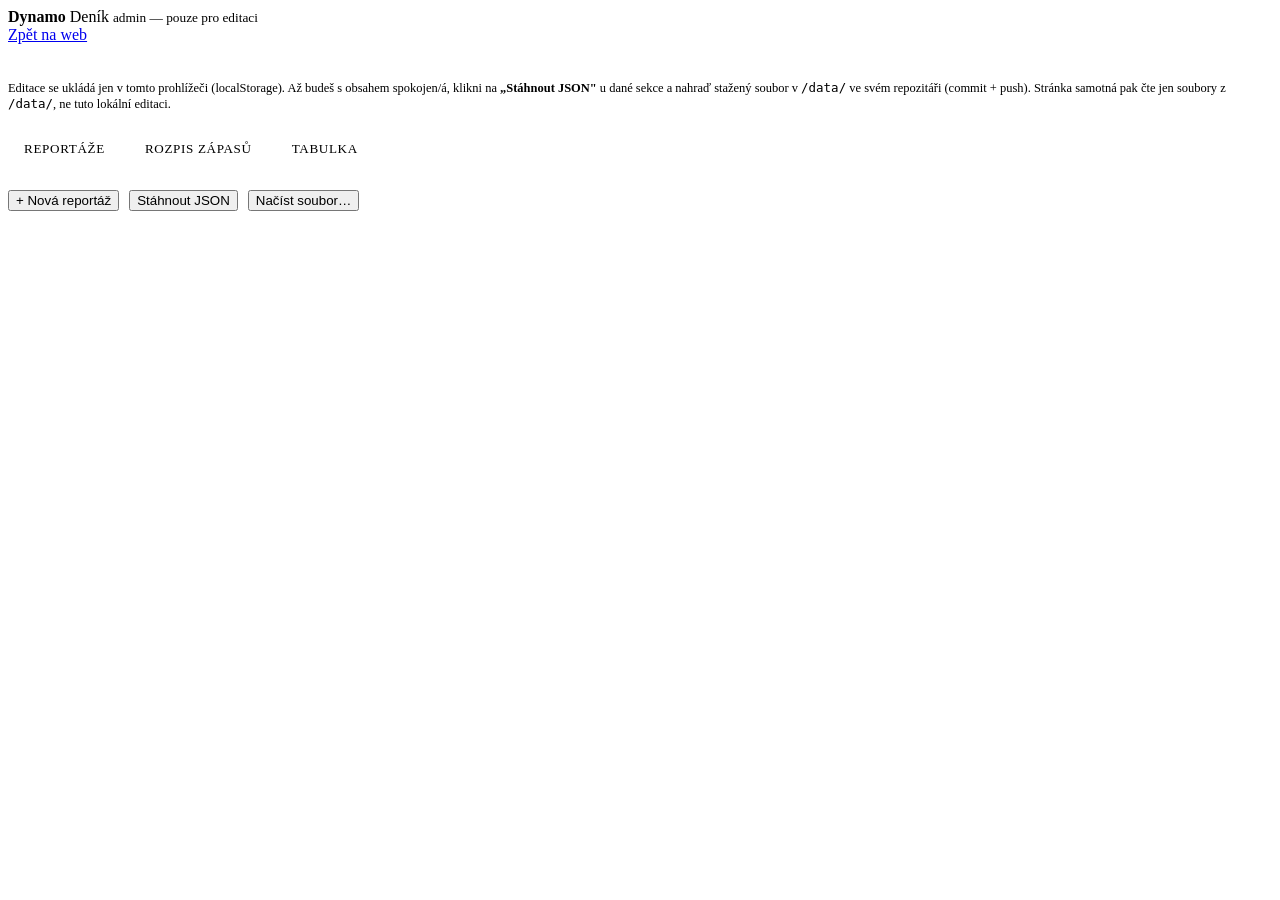
==== admin.html @ df36cd8f "Add files via upload" ====
<!doctype html>
<html lang="cs">
<head>
<meta charset="utf-8">
<meta name="viewport" content="width=device-width, initial-scale=1">
<title>Admin — Dynamo Deník</title>
<link rel="preconnect" href="https://fonts.googleapis.com">
<link href="https://fonts.googleapis.com/css2?family=Oswald:wght@400;600;700&family=Source+Serif+4:ital@0;1&family=IBM+Plex+Mono:wght@400;500&display=swap" rel="stylesheet">
<link rel="stylesheet" href="assets/style.css">
<style>
  .tabs{ display:flex; gap:8px; margin-bottom:24px; flex-wrap:wrap; }
  .tabs button{
    font-family:var(--f-display); text-transform:uppercase; letter-spacing:.05em;
    background:var(--black-2); color:var(--paper-dim); border:1px solid var(--line);
    padding:9px 16px; border-radius:2px; cursor:pointer; font-size:.82rem;
  }
  .tabs button.active{ background:var(--green-brt); color:var(--black); border-color:var(--green-brt); }
  .pane{ display:none; } .pane.active{ display:block; }
  .item{
    border:1px solid var(--line); background:var(--black-2); border-radius:2px;
    padding:16px; margin-bottom:14px;
  }
  .item-top{ display:flex; justify-content:space-between; align-items:center; margin-bottom:10px; }
  .item-top strong{ font-family:var(--f-display); color:var(--paper); }
  .row2{ display:grid; grid-template-columns:1fr 1fr; gap:14px; }
  .row3{ display:grid; grid-template-columns:1fr 1fr 1fr; gap:14px; }
  @media (max-width:640px){ .row2, .row3{ grid-template-columns:1fr; } }
  .toolbar{ display:flex; gap:10px; margin:18px 0 30px; flex-wrap:wrap; }
  .note{ font-family:var(--f-mono); font-size:.78rem; color:var(--paper-dim); margin:6px 0 20px; }
  .status{ font-family:var(--f-mono); font-size:.78rem; color:var(--green-brt); min-height:1.2em; }
</style>
</head>
<body>

<header class="site-header">
  <div class="wrap">
    <div class="brand">
      <span><strong>Dynamo</strong> Deník</span>
      <small>admin — pouze pro editaci</small>
    </div>
    <nav class="mainnav">
      <a href="index.html">Zpět na web</a>
    </nav>
  </div>
</header>

<div class="wrap" style="padding-top:30px;">
  <p class="note">
    Editace se ukládá jen v tomto prohlížeči (localStorage). Až budeš s obsahem spokojen/á,
    klikni na <strong>„Stáhnout JSON"</strong> u dané sekce a nahraď stažený soubor v <code>/data/</code>
    ve svém repozitáři (commit + push). Stránka samotná pak čte jen soubory z <code>/data/</code>,
    ne tuto lokální editaci.
  </p>

  <div class="tabs">
    <button data-tab="reports" class="active">Reportáže</button>
    <button data-tab="matches">Rozpis zápasů</button>
    <button data-tab="table">Tabulka</button>
  </div>

  <!-- REPORTS -->
  <div class="pane active" id="pane-reports">
    <div class="toolbar">
      <button class="btn" onclick="addReport()">+ Nová reportáž</button>
      <button class="btn secondary" onclick="downloadJSON('reports.json', reportsData)">Stáhnout JSON</button>
      <button class="btn secondary" onclick="loadFromFile('reports')">Načíst soubor…</button>
    </div>
    <div id="reports-list"></div>
  </div>

  <!-- MATCHES -->
  <div class="pane" id="pane-matches">
    <div class="toolbar">
      <button class="btn" onclick="addMatch()">+ Nový zápas</button>
      <button class="btn secondary" onclick="downloadJSON('matches.json', matchesData)">Stáhnout JSON</button>
      <button class="btn secondary" onclick="loadFromFile('matches')">Načíst soubor…</button>
    </div>
    <div id="matches-list"></div>
  </div>

  <!-- TABLE -->
  <div class="pane" id="pane-table">
    <div class="field" style="max-width:520px;">
      <label>Název soutěže</label>
      <input id="table-competition" oninput="tableData.competition = this.value; saveDraft();">
    </div>
    <div class="field" style="max-width:520px;">
      <label>Název tvého klubu (pro zvýraznění v tabulce)</label>
      <input id="table-clubname" oninput="tableData.clubName = this.value; saveDraft();">
    </div>
    <div class="toolbar">
      <button class="btn" onclick="addTableRow()">+ Řádek tabulky</button>
      <button class="btn secondary" onclick="downloadJSON('table.json', tableData)">Stáhnout JSON</button>
      <button class="btn secondary" onclick="loadFromFile('table')">Načíst soubor…</button>
    </div>
    <div id="table-list"></div>
  </div>

  <p class="status" id="status"></p>
</div>

<input type="file" id="file-input" accept="application/json" style="display:none">

<script src="assets/site.js"></script>
<script>
let reportsData = [];
let matchesData = [];
let tableData = { competition: "", updated: "", clubName: "", rows: [] };

const DRAFT_KEY = "dynamocb_admin_draft_v1";

function saveDraft() {
  localStorage.setItem(DRAFT_KEY, JSON.stringify({ reportsData, matchesData, tableData }));
  const s = document.getElementById("status");
  s.textContent = "Uloženo do prohlížeče (koncept) — " + new Date().toLocaleTimeString("cs-CZ");
}

function downloadJSON(filename, data) {
  const blob = new Blob([JSON.stringify(data, null, 2)], { type: "application/json" });
  const url = URL.createObjectURL(blob);
  const a = document.createElement("a");
  a.href = url; a.download = filename;
  document.body.appendChild(a); a.click(); a.remove();
  URL.revokeObjectURL(url);
}

let loadTarget = null;
function loadFromFile(target) {
  loadTarget = target;
  document.getElementById("file-input").click();
}
document.getElementById("file-input").addEventListener("change", async (e) => {
  const file = e.target.files[0];
  if (!file) return;
  const text = await file.text();
  try {
    const parsed = JSON.parse(text);
    if (loadTarget === "reports") reportsData = parsed;
    if (loadTarget === "matches") matchesData = parsed;
    if (loadTarget === "table") tableData = parsed;
    saveDraft(); renderAll();
  } catch (err) {
    alert("Soubor se nepodařilo přečíst jako JSON: " + err.message);
  }
  e.target.value = "";
});

function uid() { return Date.now().toString(36) + Math.random().toString(36).slice(2, 6); }

// ---- Reports ----
function addReport() {
  reportsData.unshift({
    id: uid(), kolo: "", date: new Date().toISOString().slice(0,10),
    opponent: "", homeAway: "home", score: "", scorers: "",
    stadium: "Střelecký ostrov", attendance: "", perex: "", body: [""]
  });
  saveDraft(); renderReports();
}
function removeReport(i) { if (confirm("Smazat tuto reportáž?")) { reportsData.splice(i,1); saveDraft(); renderReports(); } }
function renderReports() {
  const el = document.getElementById("reports-list");
  if (!reportsData.length) { el.innerHTML = `<div class="empty">Zatím žádné reportáže.</div>`; return; }
  el.innerHTML = reportsData.map((r, i) => `
    <div class="item">
      <div class="item-top"><strong>${escapeHTML(r.opponent || "(bez soupeře)")} — ${escapeHTML(r.score||"")}</strong>
        <button class="btn danger" onclick="removeReport(${i})">Smazat</button></div>
      <div class="row3">
        <div class="field"><label>Kolo</label><input value="${escapeHTML(r.kolo)}" oninput="reportsData[${i}].kolo=this.value;saveDraft();"></div>
        <div class="field"><label>Datum</label><input type="date" value="${escapeHTML(r.date)}" oninput="reportsData[${i}].date=this.value;saveDraft();"></div>
        <div class="field"><label>Doma / venku</label>
          <select onchange="reportsData[${i}].homeAway=this.value;saveDraft();">
            <option value="home" ${r.homeAway==="home"?"selected":""}>Doma</option>
            <option value="away" ${r.homeAway==="away"?"selected":""}>Venku</option>
          </select>
        </div>
      </div>
      <div class="row3">
        <div class="field"><label>Soupeř</label><input value="${escapeHTML(r.opponent)}" oninput="reportsData[${i}].opponent=this.value;saveDraft();"></div>
        <div class="field"><label>Výsledek</label><input placeholder="2:1" value="${escapeHTML(r.score)}" oninput="reportsData[${i}].score=this.value;saveDraft();"></div>
        <div class="field"><label>Diváci</label><input value="${escapeHTML(r.attendance)}" oninput="reportsData[${i}].attendance=this.value;saveDraft();"></div>
      </div>
      <div class="row2">
        <div class="field"><label>Stadion</label><input value="${escapeHTML(r.stadium)}" oninput="reportsData[${i}].stadium=this.value;saveDraft();"></div>
        <div class="field"><label>Střelci</label><input value="${escapeHTML(r.scorers)}" oninput="reportsData[${i}].scorers=this.value;saveDraft();"></div>
      </div>
      <div class="field"><label>Perex (krátký úvod na kartě)</label><input value="${escapeHTML(r.perex)}" oninput="reportsData[${i}].perex=this.value;saveDraft();"></div>
      <div class="field"><label>Text reportáže (každý odstavec na nový řádek)</label>
        <textarea oninput="reportsData[${i}].body=this.value.split('\\n').filter(Boolean);saveDraft();">${escapeHTML((r.body||[]).join("\n"))}</textarea>
      </div>
    </div>`).join("");
}

// ---- Matches ----
function addMatch() {
  matchesData.push({ kolo:"", date:new Date().toISOString().slice(0,10), opponent:"", homeAway:"home", stadium:"Střelecký ostrov", time:"17:00" });
  saveDraft(); renderMatches();
}
function removeMatch(i) { if (confirm("Smazat tento zápas?")) { matchesData.splice(i,1); saveDraft(); renderMatches(); } }
function renderMatches() {
  const el = document.getElementById("matches-list");
  if (!matchesData.length) { el.innerHTML = `<div class="empty">Zatím žádné zápasy v rozpisu.</div>`; return; }
  el.innerHTML = matchesData.map((m,i) => `
    <div class="item">
      <div class="item-top"><strong>${escapeHTML(m.opponent||"(bez soupeře)")}</strong>
        <button class="btn danger" onclick="removeMatch(${i})">Smazat</button></div>
      <div class="row3">
        <div class="field"><label>Kolo</label><input value="${escapeHTML(m.kolo)}" oninput="matchesData[${i}].kolo=this.value;saveDraft();"></div>
        <div class="field"><label>Datum</label><input type="date" value="${escapeHTML(m.date)}" oninput="matchesData[${i}].date=this.value;saveDraft();"></div>
        <div class="field"><label>Čas</label><input value="${escapeHTML(m.time)}" oninput="matchesData[${i}].time=this.value;saveDraft();"></div>
      </div>
      <div class="row3">
        <div class="field"><label>Soupeř</label><input value="${escapeHTML(m.opponent)}" oninput="matchesData[${i}].opponent=this.value;saveDraft();"></div>
        <div class="field"><label>Doma / venku</label>
          <select onchange="matchesData[${i}].homeAway=this.value;saveDraft();">
            <option value="home" ${m.homeAway==="home"?"selected":""}>Doma</option>
            <option value="away" ${m.homeAway==="away"?"selected":""}>Venku</option>
          </select>
        </div>
        <div class="field"><label>Stadion</label><input value="${escapeHTML(m.stadium)}" oninput="matchesData[${i}].stadium=this.value;saveDraft();"></div>
      </div>
    </div>`).join("");
}

// ---- Table ----
function addTableRow() {
  tableData.rows.push({ team:"", p:0, w:0, d:0, l:0, gf:0, ga:0, pts:0 });
  saveDraft(); renderTable();
}
function removeTableRow(i) { tableData.rows.splice(i,1); saveDraft(); renderTable(); }
function renderTable() {
  document.getElementById("table-competition").value = tableData.competition || "";
  document.getElementById("table-clubname").value = tableData.clubName || "";
  const el = document.getElementById("table-list");
  if (!tableData.rows.length) { el.innerHTML = `<div class="empty">Zatím žádné řádky.</div>`; return; }
  el.innerHTML = tableData.rows.map((t,i) => `
    <div class="item">
      <div class="item-top"><strong>${escapeHTML(t.team || "(bez názvu)")}</strong>
        <button class="btn danger" onclick="removeTableRow(${i})">Smazat</button></div>
      <div class="row3">
        <div class="field"><label>Klub</label><input value="${escapeHTML(t.team)}" oninput="tableData.rows[${i}].team=this.value;saveDraft();"></div>
        <div class="field"><label>Zápasy</label><input type="number" value="${t.p}" oninput="tableData.rows[${i}].p=+this.value;saveDraft();"></div>
        <div class="field"><label>Body</label><input type="number" value="${t.pts}" oninput="tableData.rows[${i}].pts=+this.value;saveDraft();"></div>
      </div>
      <div class="row3">
        <div class="field"><label>Výhry</label><input type="number" value="${t.w}" oninput="tableData.rows[${i}].w=+this.value;saveDraft();"></div>
        <div class="field"><label>Remízy</label><input type="number" value="${t.d}" oninput="tableData.rows[${i}].d=+this.value;saveDraft();"></div>
        <div class="field"><label>Prohry</label><input type="number" value="${t.l}" oninput="tableData.rows[${i}].l=+this.value;saveDraft();"></div>
      </div>
      <div class="row2">
        <div class="field"><label>Vstřelené góly</label><input type="number" value="${t.gf}" oninput="tableData.rows[${i}].gf=+this.value;saveDraft();"></div>
        <div class="field"><label>Obdržené góly</label><input type="number" value="${t.ga}" oninput="tableData.rows[${i}].ga=+this.value;saveDraft();"></div>
      </div>
    </div>`).join("");
}

function renderAll() { renderReports(); renderMatches(); renderTable(); }

// ---- Tabs ----
document.querySelectorAll(".tabs button").forEach(btn => {
  btn.addEventListener("click", () => {
    document.querySelectorAll(".tabs button").forEach(b => b.classList.remove("active"));
    document.querySelectorAll(".pane").forEach(p => p.classList.remove("active"));
    btn.classList.add("active");
    document.getElementById("pane-" + btn.dataset.tab).classList.add("active");
  });
});

// ---- Init: load draft from localStorage, else fetch current /data/*.json ----
(async function init() {
  const draft = localStorage.getItem(DRAFT_KEY);
  if (draft) {
    try {
      const parsed = JSON.parse(draft);
      reportsData = parsed.reportsData || [];
      matchesData = parsed.matchesData || [];
      tableData = parsed.tableData || tableData;
      document.getElementById("status").textContent = "Načten uložený koncept z tohoto prohlížeče.";
    } catch (e) {}
  } else {
    reportsData = await loadJSON("reports.json") || [];
    matchesData = await loadJSON("matches.json") || [];
    tableData = await loadJSON("table.json") || tableData;
  }
  renderAll();
})();
</script>
</body>
</html>
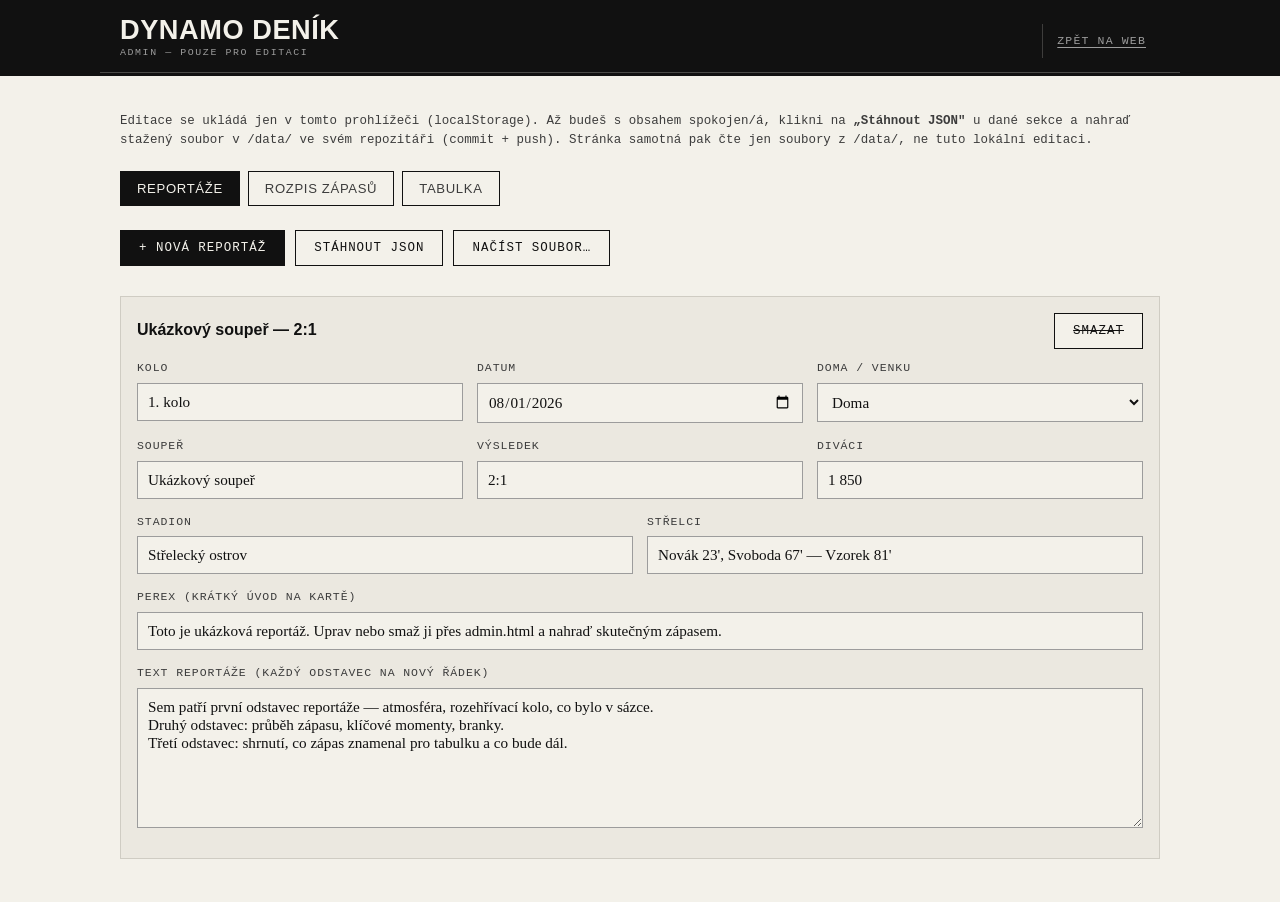
==== commit d0c7b43d: "." ====
--- a/admin.html
+++ b/admin.html
@@ -11,23 +11,23 @@
   .tabs{ display:flex; gap:8px; margin-bottom:24px; flex-wrap:wrap; }
   .tabs button{
     font-family:var(--f-display); text-transform:uppercase; letter-spacing:.05em;
-    background:var(--black-2); color:var(--paper-dim); border:1px solid var(--line);
-    padding:9px 16px; border-radius:2px; cursor:pointer; font-size:.82rem;
-  }
-  .tabs button.active{ background:var(--green-brt); color:var(--black); border-color:var(--green-brt); }
+    background:var(--paper); color:var(--ink-soft); border:1px solid var(--ink);
+    padding:9px 16px; border-radius:0; cursor:pointer; font-size:.82rem;
+  }
+  .tabs button.active{ background:var(--ink); color:var(--paper); border-color:var(--ink); }
   .pane{ display:none; } .pane.active{ display:block; }
   .item{
-    border:1px solid var(--line); background:var(--black-2); border-radius:2px;
+    border:1px solid var(--line); background:var(--paper-2); border-radius:0;
     padding:16px; margin-bottom:14px;
   }
   .item-top{ display:flex; justify-content:space-between; align-items:center; margin-bottom:10px; }
-  .item-top strong{ font-family:var(--f-display); color:var(--paper); }
+  .item-top strong{ font-family:var(--f-display); color:var(--ink); }
   .row2{ display:grid; grid-template-columns:1fr 1fr; gap:14px; }
   .row3{ display:grid; grid-template-columns:1fr 1fr 1fr; gap:14px; }
   @media (max-width:640px){ .row2, .row3{ grid-template-columns:1fr; } }
   .toolbar{ display:flex; gap:10px; margin:18px 0 30px; flex-wrap:wrap; }
-  .note{ font-family:var(--f-mono); font-size:.78rem; color:var(--paper-dim); margin:6px 0 20px; }
-  .status{ font-family:var(--f-mono); font-size:.78rem; color:var(--green-brt); min-height:1.2em; }
+  .note{ font-family:var(--f-mono); font-size:.78rem; color:var(--ink-soft); margin:6px 0 20px; }
+  .status{ font-family:var(--f-mono); font-size:.78rem; color:var(--ink-soft); min-height:1.2em; }
 </style>
 </head>
 <body>
--- a/assets/style.css
+++ b/assets/style.css
@@ -0,0 +1,248 @@
+/* ==========================================================================
+   Dynamo ČB fanouškovský web — sdílené styly
+   Neoficiální projekt. Čistě černobílá / odstíny šedi —
+   estetika starého fotbalového programu (novinový papír, razítko, sazba).
+   ========================================================================== */
+
+:root{
+  --ink:      #111111;
+  --ink-soft: #3c3c3c;
+  --grey-600: #6b6b6b;
+  --grey-400: #9c9c9c;
+  --grey-200: #d8d6d0;
+  --grey-100: #e9e7e1;
+  --paper:    #f3f1ea;   /* novinový papír, mírně teplý bílý */
+  --paper-2:  #ebe8e0;
+  --line:     #cfccc3;
+  --line-strong: #111111;
+
+  --f-display: "Oswald", "Arial Narrow", sans-serif;
+  --f-body:    "Source Serif 4", Georgia, serif;
+  --f-mono:    "IBM Plex Mono", ui-monospace, monospace;
+
+  --maxw: 1080px;
+}
+
+*{ box-sizing:border-box; }
+html{ scroll-behavior:smooth; }
+
+body{
+  margin:0;
+  background:var(--paper);
+  color:var(--ink);
+  font-family:var(--f-body);
+  line-height:1.55;
+  -webkit-font-smoothing:antialiased;
+}
+
+a{ color:var(--ink); text-decoration-color:var(--grey-400); text-underline-offset:3px; }
+a:hover{ text-decoration-color:var(--ink); }
+a:focus-visible, button:focus-visible, input:focus-visible, textarea:focus-visible{
+  outline:2px solid var(--ink); outline-offset:2px;
+}
+
+.wrap{ max-width:var(--maxw); margin:0 auto; padding:0 20px; }
+
+/* ---- Masthead ---- */
+.site-header{
+  background:var(--ink); color:var(--paper);
+  border-bottom:3px solid var(--ink);
+}
+.site-header .wrap{
+  display:flex; align-items:flex-end; justify-content:space-between;
+  padding-top:16px; padding-bottom:14px; gap:16px; flex-wrap:wrap;
+  border-bottom:1px solid rgba(243,241,234,.25);
+}
+.brand{
+  font-family:var(--f-display);
+  font-weight:700;
+  letter-spacing:.02em;
+  font-size:1.7rem;
+  text-transform:uppercase;
+  color:var(--paper);
+  display:flex; flex-direction:column; line-height:1;
+}
+.brand small{
+  font-family:var(--f-mono);
+  font-weight:400;
+  font-size:.62rem;
+  letter-spacing:.16em;
+  text-transform:uppercase;
+  color:var(--grey-400);
+  margin-top:5px;
+}
+
+nav.mainnav{ display:flex; gap:0; flex-wrap:wrap; }
+nav.mainnav a{
+  font-family:var(--f-mono);
+  text-transform:uppercase;
+  letter-spacing:.1em;
+  font-size:.72rem;
+  color:var(--grey-400);
+  padding:8px 14px;
+  border-left:1px solid rgba(243,241,234,.2);
+  transition:color .15s, background .15s;
+}
+nav.mainnav a:hover{ color:var(--paper); text-decoration:none; }
+nav.mainnav a.active{ color:var(--ink); background:var(--paper); }
+
+/* ---- Masthead strap: issue number / date line ---- */
+.strap{
+  background:var(--ink); color:var(--grey-400);
+  font-family:var(--f-mono); font-size:.68rem; letter-spacing:.12em;
+  text-transform:uppercase;
+}
+.strap .wrap{ display:flex; justify-content:space-between; padding:7px 20px; border:none; }
+
+/* ---- Hero ---- */
+.hero{
+  border-bottom:3px double var(--line-strong);
+  padding:52px 0 40px;
+  position:relative;
+}
+.hero .eyebrow{
+  font-family:var(--f-mono); font-size:.72rem; letter-spacing:.18em;
+  text-transform:uppercase; color:var(--ink-soft); margin:0 0 12px;
+  display:inline-block; border-bottom:1px solid var(--ink); padding-bottom:4px;
+}
+.hero h1{
+  font-family:var(--f-display); font-weight:700; letter-spacing:.005em;
+  text-transform:uppercase;
+  font-size:clamp(2.1rem, 5.2vw, 3.6rem); margin:0 0 16px; color:var(--ink);
+  line-height:1.02;
+}
+.hero p.lede{ color:var(--ink-soft); max-width:58ch; font-size:1.1rem; }
+
+/* ---- Section headers ---- */
+.section-head{
+  display:flex; align-items:baseline; justify-content:space-between;
+  gap:16px; margin:56px 0 22px; border-top:3px solid var(--ink); padding-top:10px;
+}
+.section-head h2{
+  font-family:var(--f-display); text-transform:uppercase; letter-spacing:.06em;
+  font-size:1.2rem; margin:0; color:var(--ink);
+}
+.section-head .see-all{ font-family:var(--f-mono); font-size:.75rem; white-space:nowrap; color:var(--ink-soft); }
+
+/* ---- Match protocol block (signature element: the ink stamp) ---- */
+.protocol{
+  border:1px solid var(--line-strong);
+  background:var(--paper-2);
+  position:relative;
+  padding-bottom:4px;
+}
+.protocol-top{
+  display:flex; justify-content:space-between; align-items:center;
+  padding:9px 16px;
+  border-bottom:1px solid var(--line-strong);
+  font-family:var(--f-mono); font-size:.7rem; letter-spacing:.1em;
+  text-transform:uppercase; color:var(--ink-soft);
+}
+.protocol-score{
+  display:grid; grid-template-columns:1fr auto 1fr;
+  align-items:center; gap:18px; padding:30px 20px 20px; text-align:center;
+}
+.protocol-score .team{ font-family:var(--f-display); font-size:1.2rem; text-transform:uppercase; color:var(--ink); }
+.protocol-score .team.away{ text-align:left; }
+.protocol-score .team.home{ text-align:right; }
+.protocol-score .score{
+  font-family:var(--f-display); font-size:2.4rem; color:var(--ink);
+  letter-spacing:.03em; white-space:nowrap;
+  border:3px solid var(--ink);
+  padding:2px 16px;
+  transform:rotate(-2deg);
+  display:inline-block;
+}
+.protocol-meta{
+  display:flex; gap:18px; flex-wrap:wrap; justify-content:center;
+  padding:0 20px 18px; font-family:var(--f-mono); font-size:.7rem;
+  color:var(--ink-soft); text-transform:uppercase; letter-spacing:.06em;
+  border-top:1px dashed var(--grey-400); margin-top:4px; padding-top:14px;
+}
+
+/* ---- Report list: newspaper index rows, not cards ---- */
+.card-grid{ display:flex; flex-direction:column; }
+.card{
+  display:grid; grid-template-columns:64px 1fr auto; gap:16px; align-items:start;
+  padding:20px 0; border-bottom:1px solid var(--line);
+  color:var(--ink);
+}
+.card:first-child{ padding-top:0; }
+.card:hover{ background:var(--paper-2); }
+.card .kolo{
+  font-family:var(--f-display); font-size:1.7rem; line-height:1;
+  color:var(--grey-400); text-align:right; padding-top:2px;
+}
+.card .card-body{ display:flex; flex-direction:column; gap:6px; }
+.card h3{ font-family:var(--f-display); font-size:1.2rem; margin:0; color:var(--ink); text-transform:uppercase; line-height:1.2; }
+.card .score-line{ font-family:var(--f-mono); font-size:.85rem; color:var(--ink-soft); }
+.card p{ color:var(--ink-soft); font-size:.92rem; margin:0; max-width:60ch; }
+.card .date{
+  font-family:var(--f-mono); font-size:.68rem; color:var(--grey-600);
+  text-align:right; white-space:nowrap; padding-top:3px;
+}
+@media (max-width:560px){
+  .card{ grid-template-columns:40px 1fr; }
+  .card .date{ grid-column:2; text-align:left; }
+}
+
+/* ---- Report detail (article) ---- */
+.report-article{ margin-top:26px; }
+.report-article .body p{ font-size:1.08rem; color:var(--ink); }
+.report-article .body p:first-of-type::first-letter{
+  font-family:var(--f-display); font-size:3.2rem; float:left; line-height:.8;
+  padding:4px 10px 0 0; color:var(--ink);
+}
+
+/* ---- Table ---- */
+table.leaguetable{
+  width:100%; border-collapse:collapse; font-family:var(--f-mono); font-size:.86rem;
+}
+table.leaguetable th, table.leaguetable td{
+  padding:10px 10px; text-align:left; border-bottom:1px solid var(--line);
+}
+table.leaguetable th{
+  text-transform:uppercase; letter-spacing:.06em; font-size:.68rem;
+  color:var(--ink-soft); font-weight:400; border-bottom:2px solid var(--ink);
+}
+table.leaguetable td.num, table.leaguetable th.num{ text-align:center; }
+table.leaguetable tr.club-row{ background:var(--paper-2); }
+table.leaguetable tr.club-row td:first-child, table.leaguetable tr.club-row td.team{
+  font-weight:700; text-decoration:underline; text-decoration-style:double;
+}
+table.leaguetable td.pts{ font-weight:700; color:var(--ink); }
+
+/* ---- Forms (admin) ---- */
+.field{ margin-bottom:14px; display:flex; flex-direction:column; gap:6px; }
+.field label{ font-family:var(--f-mono); font-size:.72rem; text-transform:uppercase; letter-spacing:.08em; color:var(--ink-soft); }
+.field input, .field textarea, .field select{
+  background:var(--paper); border:1px solid var(--grey-400); color:var(--ink);
+  padding:9px 10px; font-family:var(--f-body); font-size:.95rem; border-radius:0;
+}
+.field textarea{ min-height:140px; resize:vertical; font-family:var(--f-body); }
+.btn{
+  font-family:var(--f-mono); text-transform:uppercase; letter-spacing:.08em;
+  background:var(--ink); color:var(--paper); border:1px solid var(--ink); padding:10px 18px;
+  border-radius:0; cursor:pointer; font-size:.78rem;
+}
+.btn:hover{ background:var(--ink-soft); }
+.btn.secondary{ background:var(--paper); color:var(--ink); border:1px solid var(--ink); }
+.btn.secondary:hover{ background:var(--paper-2); }
+.btn.danger{ background:var(--paper); color:var(--ink); border:1px solid var(--ink); text-decoration:line-through; }
+
+/* ---- Footer ---- */
+.site-footer{
+  margin-top:70px; border-top:3px solid var(--ink);
+  padding:22px 0 50px; color:var(--ink-soft); font-size:.8rem;
+}
+.site-footer .disclaimer{ max-width:70ch; font-family:var(--f-mono); font-size:.72rem; letter-spacing:.01em; }
+
+.empty{
+  border:1px dashed var(--grey-400); padding:26px;
+  color:var(--ink-soft); font-family:var(--f-mono); font-size:.85rem; text-align:center;
+}
+
+@media (max-width:640px){
+  .protocol-score{ grid-template-columns:1fr; text-align:center; }
+  .protocol-score .team.away, .protocol-score .team.home{ text-align:center; }
+}
